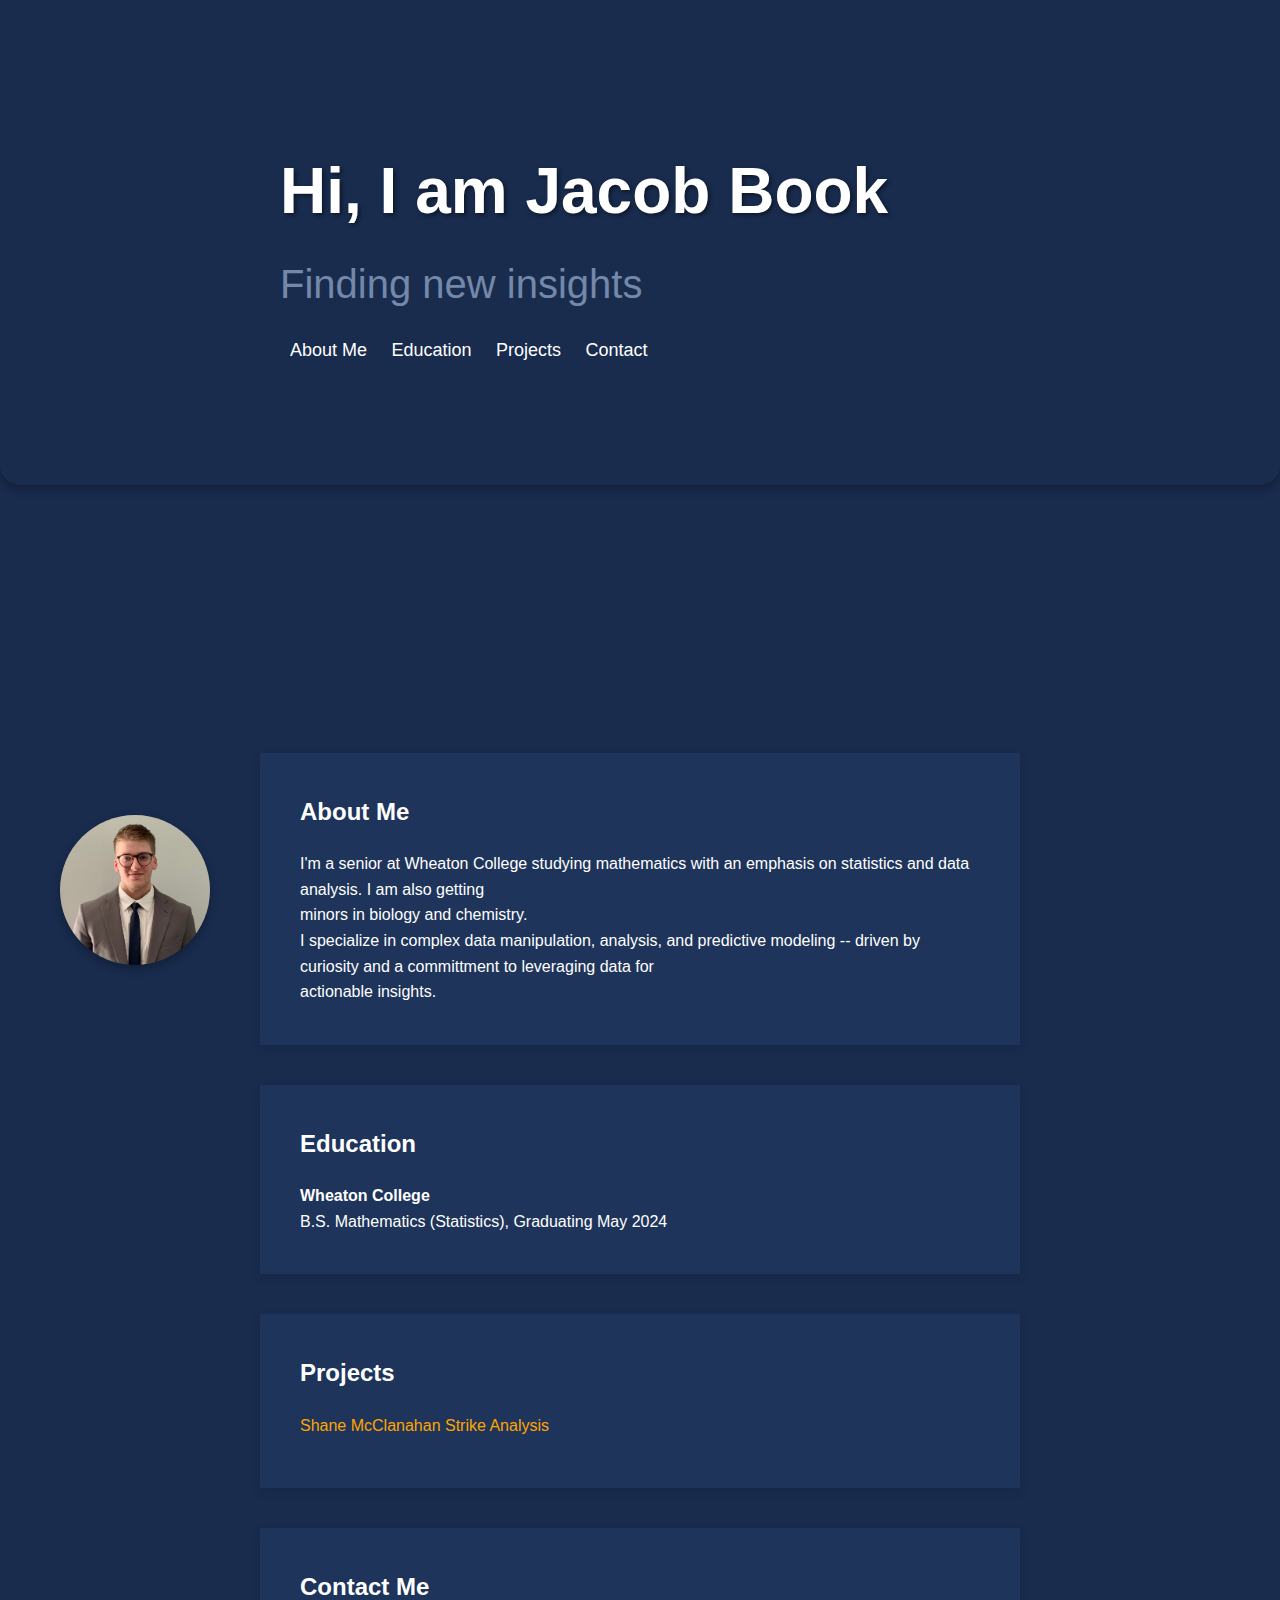
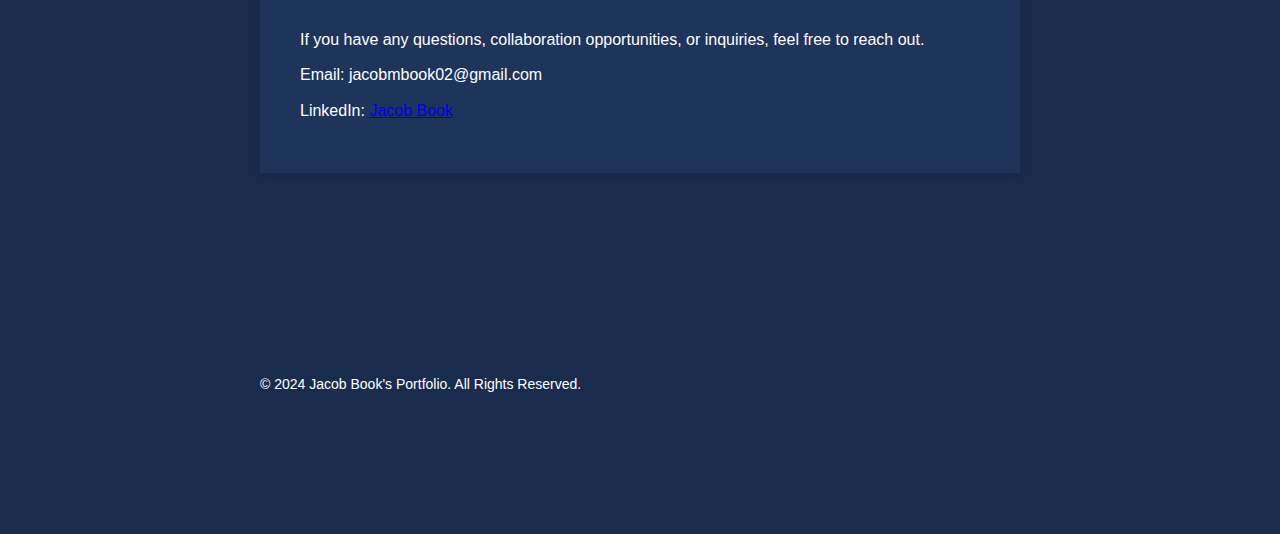
==== index.html @ a02934a4 "Update index.html" ====
<!DOCTYPE html>
<html lang="en">
<head>
  <meta charset="UTF-8">
  <meta name="viewport" content="width=device-width, initial-scale=1.0">
  <title>Jacob Book's Portfolio</title>
  <style>
    /* Reset and General Styles */
    * {
      box-sizing: border-box;
      margin: 0;
      padding: 0;
    }

    body {
      font-family: 'Roboto', sans-serif; /* Custom font */
      line-height: 1.6;
      background-color: #192C4E; /* Dark blue background */
      overflow-x: hidden;
      color: #fff; /* Text color */
      text-align: center; /* Center align everything */
    }

    .container {
      max-width: 800px; /* Narrower container */
      margin: 50px auto; /* Center the container horizontally */
      padding: 20px;
      text-align: left; /* Left align content inside container */
      position: relative; /* Relative positioning for absolute positioning of profile picture */
    }

    /* Header Styles */
    header {
      background-color: #192C4E; /* Dark blue background */
      color: #fff;
      padding: 50px 0;
      border-radius: 0 0 20px 20px;
      box-shadow: 0px 4px 10px rgba(0, 0, 0, 0.3);
      text-align: left;
    }

    .profile-picture {
      position: relative; /* Absolute positioning for precise control */
      top: 260px; /* Adjust top positioning */
      left: -200px; /* Adjust left positioning */
      border-radius: 50%;
      width: 150px;
      height: 150px;
      box-shadow: 0px 4px 10px rgba(0, 0, 0, 0.3);
      z-index: 2; /* Ensure profile picture stays above the sections */
    }

    .header-content {
      margin-top: 20px;
      text-align: left; /* Align header content to the left */
      padding-left: 20px; /* Add padding to align content with profile picture */
    }

    header h1 {
      font-size: 64px; /* Larger header text */
      margin-bottom: 10px;
      text-shadow: 2px 2px 4px rgba(0, 0, 0, 0.5); /* Text shadow */
      text-align: left
    }

    header p {
      font-size: 40px;
      margin-bottom: 20px;
      color: #7488A9;
    }

    nav ul {
      list-style: none;
      padding: 0;
      margin-top: 20px;
    }

    nav ul li {
      display: inline;
      margin: 0 10px;
    }

    nav ul li a {
      color: #fff;
      text-decoration: none;
      font-size: 18px;
    }

    nav ul li a:hover {
      text-decoration: underline;
    }

    /* Section Styles */
    section {
      padding: 40px;
      margin: 40px 0;
      box-shadow: 0px 4px 10px rgba(0, 0, 0, 0.1);
      background-color: #1E345A; /* Dark blue background */
      animation: slideIn 1s ease;
      position: relative; /* Ensure proper positioning */
      z-index: 1; /* Lower z-index to slide under profile picture */
    }

    @keyframes slideIn {
      0% {
        opacity: 0;
        transform: translateY(-50px);
      }
      100% {
        opacity: 1;
        transform: translateY(0);
      }
    }

    section h2 {
      font-size: 24px; /* Adjusted heading size */
      margin-bottom: 20px;
    }

    section p {
      font-size: 16px;
      line-height: 1.6;
    }

    /* Project Links Styles */
    .project-links {
      list-style: none;
      padding: 0;
    }

    .project-links li {
      margin-bottom: 10px;
    }

    .project-links li a {
      color: #FFA500; /* Orange */
      text-decoration: none;
      transition: color 0.3s;
      font-size: 16px;
    }

    .project-links li a:hover {
      color: #FF8C00; /* Darker shade of orange */
    }

    /* Contact Styles */
    .contact-info p {
      margin: 10px 0;
    }

    /* Footer Styles */
    footer {
      background: #192C4E;
      color: #fff;
      text-align: center;
      padding: 20px 0;
      border-radius: 20px 20px 0 0;
    }

    footer p {
      font-size: 14px;
    }

    .social-icons {
      margin-top: 10px;
    }

    .social-icons .icon {
      color: #fff;
      font-size: 24px;
      margin: 0 10px;
    }

    .social-icons .icon:hover {
      color: #dcdde1;
    }
  </style>

</head>
<body>
  <header>
    <div class="container">
      <div class="header-content">
        <h1>Hi, I am Jacob Book</h1>
        <p>Finding new insights</p>
        <nav>
          <ul>
            <li><a href="#about">About Me</a></li>
            <li><a href="#education">Education</a></li>
            <li><a href="#projects">Projects</a></li>
            <li><a href="#contact">Contact</a></li>
          </ul>
        </nav>
      </div>
    </div>
  </header>

  <div class="container">
    <img class="profile-picture" src="assets/headshot.jpg" alt="Profile Picture">
    <section id="about">
      <h2>About Me</h2>
      <p>I'm a senior at Wheaton College studying mathematics with an emphasis on statistics and data analysis. I am also getting </p>
      <p>minors in biology and chemistry. </p>
      <p> </p>
      <p>I specialize in complex data manipulation, analysis, and predictive modeling -- driven by curiosity and a committment to leveraging data for </p>
      <p>actionable insights.</p>
    </section>

    <section id="education">
      <h2>Education</h2>
      <p><strong>Wheaton College</strong></p>
      <p>B.S. Mathematics (Statistics), Graduating May 2024</p>
    </section>

    <section id="projects">
      <h2>Projects</h2>
      <ul class="project-links">
        <li><a href="assets/shane_mcclanahan_strike_analysis.pdf">Shane McClanahan Strike Analysis</a></li>
        <!-- Add more project links here -->
      </ul>
    </section>

    <section id="contact">
      <h2>Contact Me</h2>
      <div class="contact-info">
        <p>If you have any questions, collaboration opportunities, or inquiries, feel free to reach out.</p>
        <p>Email: jacobmbook02@gmail.com</p>
        <p>LinkedIn: <a href="https://www.linkedin.com/in/jacob-book">Jacob Book</a></p>
      </div>
    </section>
  </div>

  <footer>
    <div class="container">
      <p>&copy; 2024 Jacob Book's Portfolio. All Rights Reserved.</p>
      <div class="social-icons">
        <a href="#" class="icon"><i class="fab fa-twitter"></i></a>
        <a href="#" class="icon"><i class="fab fa-linkedin"></i></a>
        <a href="#" class="icon"><i class="fab fa-github"></i></a>
      </div>
    </div>
  </footer>
</body>
</html>
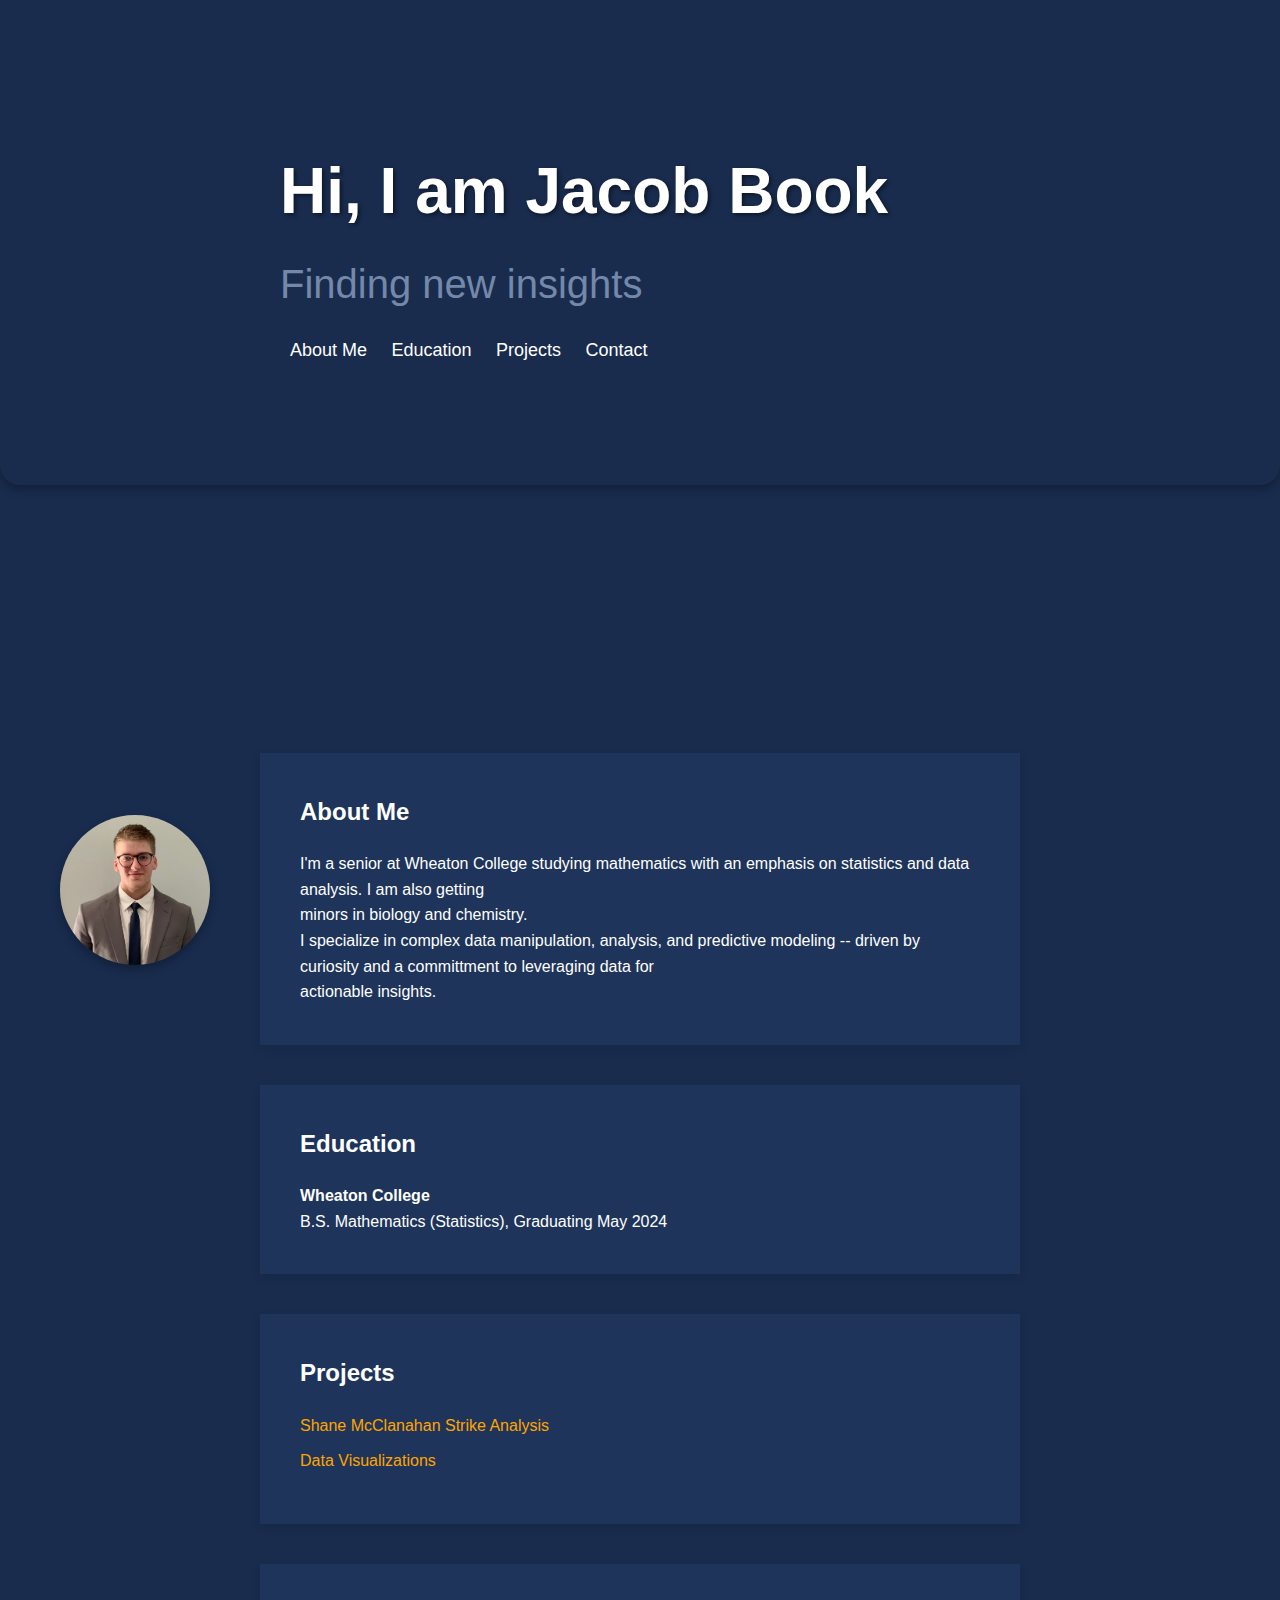
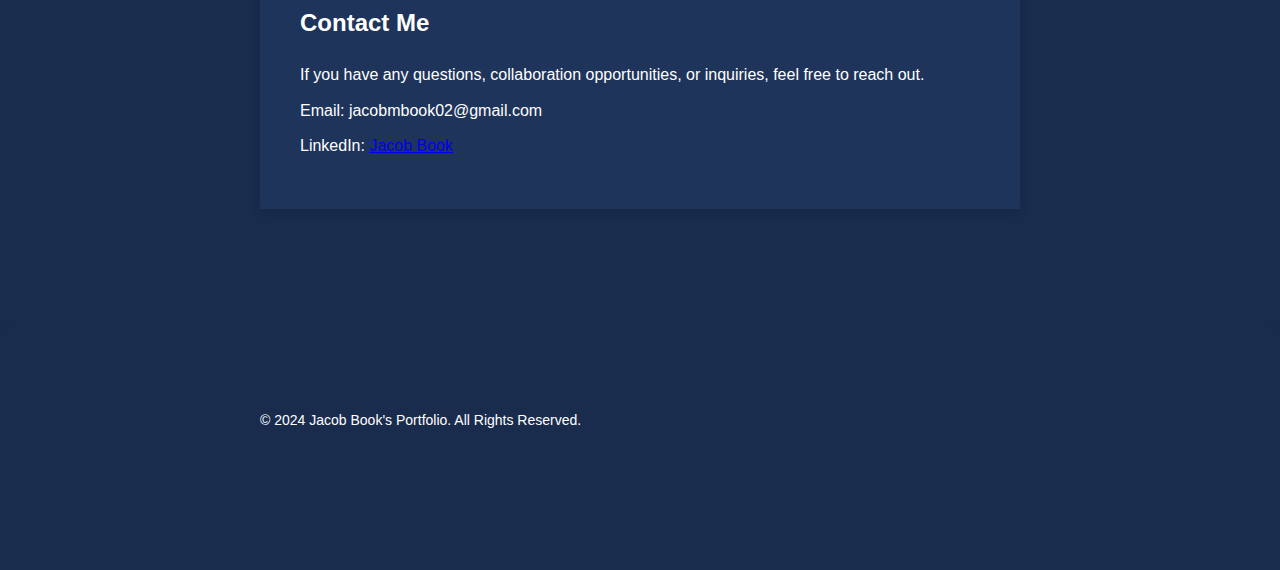
==== commit 96652604: "visual" ====
--- a/index.html
+++ b/index.html
@@ -213,12 +213,13 @@
     </section>
 
     <section id="projects">
-      <h2>Projects</h2>
-      <ul class="project-links">
-        <li><a href="assets/shane_mcclanahan_strike_analysis.pdf">Shane McClanahan Strike Analysis</a></li>
-        <!-- Add more project links here -->
-      </ul>
-    </section>
+    <h2>Projects</h2>
+    <ul class="project-links">
+      <li><a href="assets/shane_mcclanahan_strike_analysis.pdf">Shane McClanahan Strike Analysis</a></li>
+      <li><a href="data_visual.html">Data Visualizations</a></li>
+      <!-- Add more project links here -->
+    </ul>
+  </section>
 
     <section id="contact">
       <h2>Contact Me</h2>
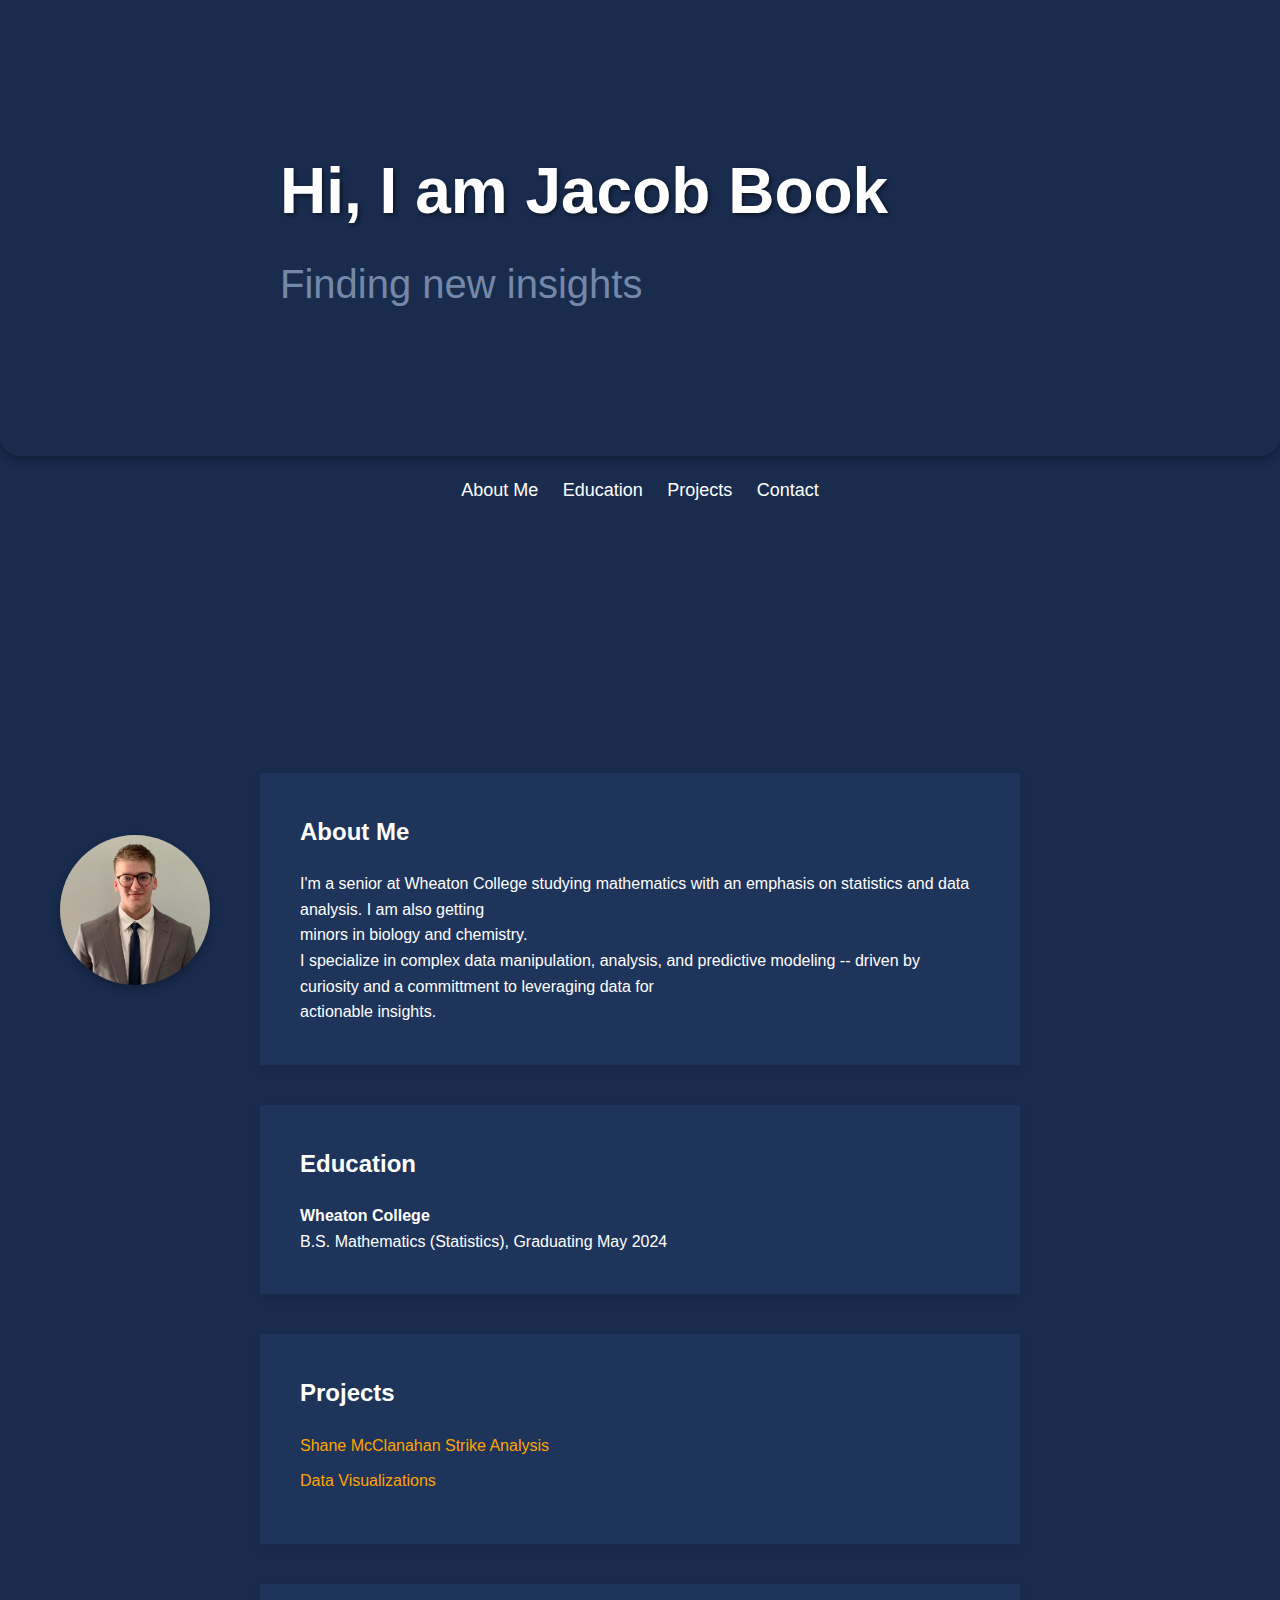
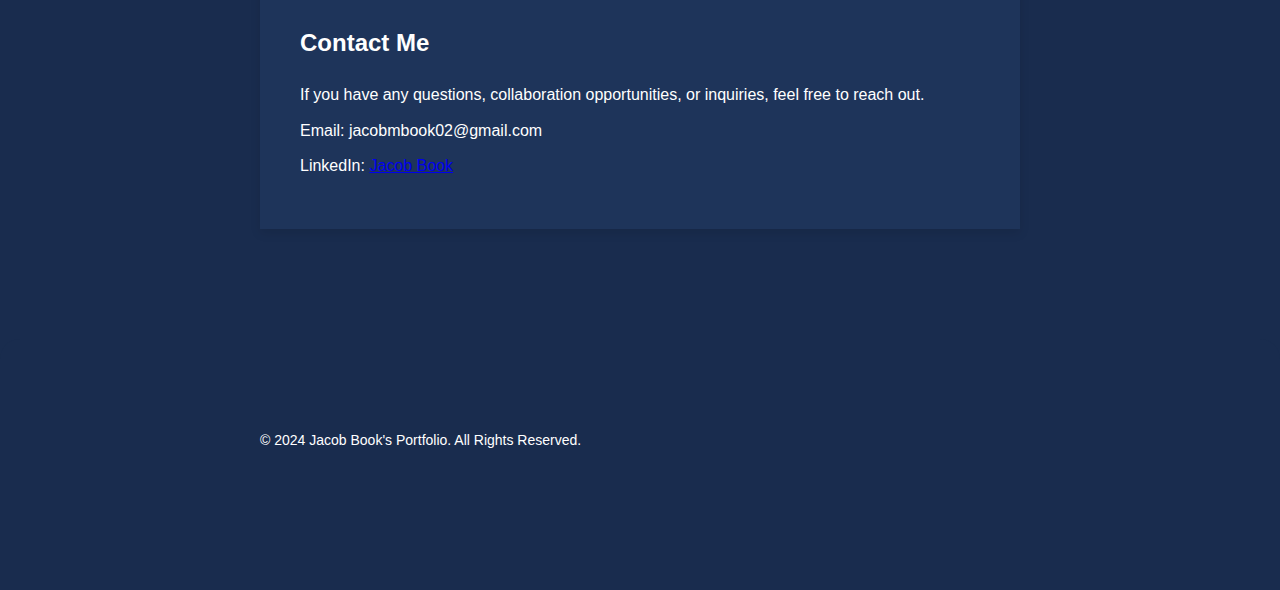
==== commit 8788bcaf: "Update index.html" ====
--- a/index.html
+++ b/index.html
@@ -183,17 +183,18 @@
       <div class="header-content">
         <h1>Hi, I am Jacob Book</h1>
         <p>Finding new insights</p>
-        <nav>
-          <ul>
-            <li><a href="#about">About Me</a></li>
-            <li><a href="#education">Education</a></li>
-            <li><a href="#projects">Projects</a></li>
-            <li><a href="#contact">Contact</a></li>
-          </ul>
-        </nav>
       </div>
     </div>
   </header>
+
+  <nav>
+    <ul>
+      <li><a href="#about">About Me</a></li>
+      <li><a href="#education">Education</a></li>
+      <li><a href="#projects">Projects</a></li>
+      <li><a href="#contact">Contact</a></li>
+    </ul>
+  </nav>
 
   <div class="container">
     <img class="profile-picture" src="assets/headshot.jpg" alt="Profile Picture">
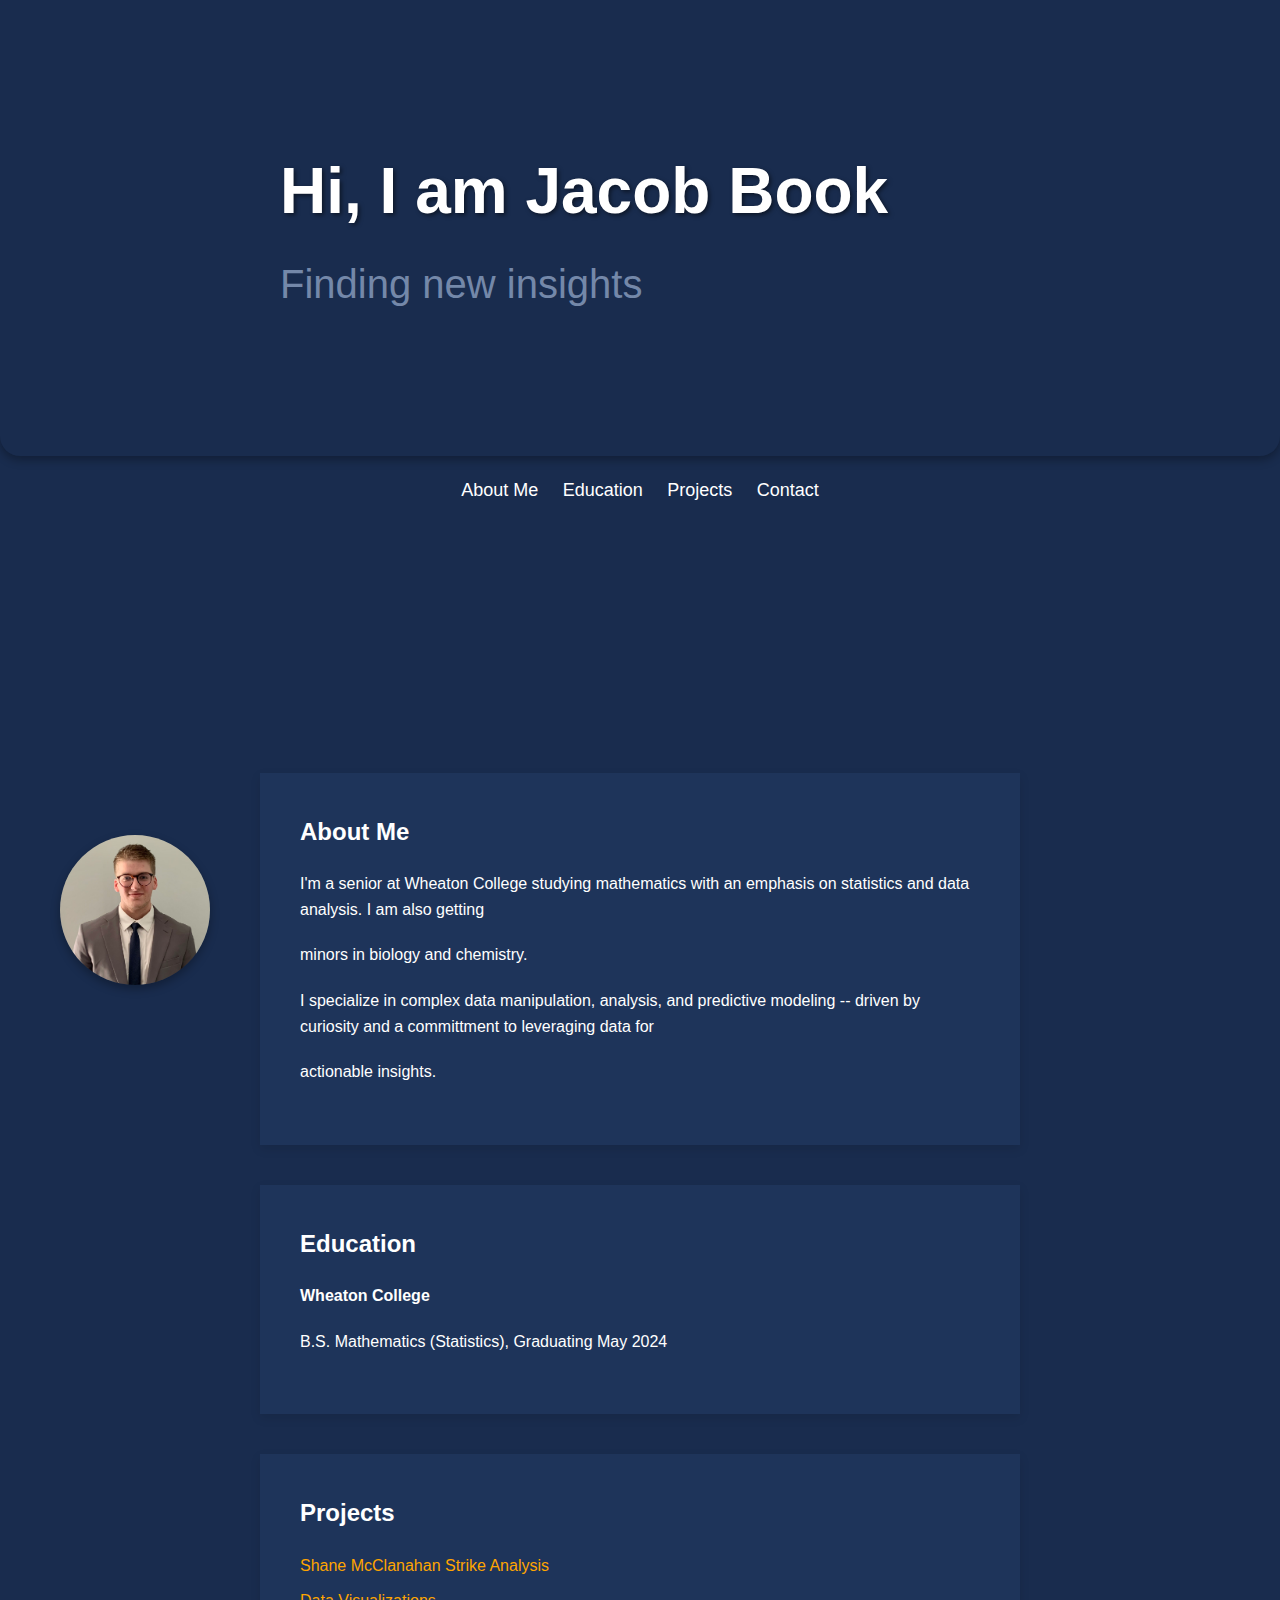
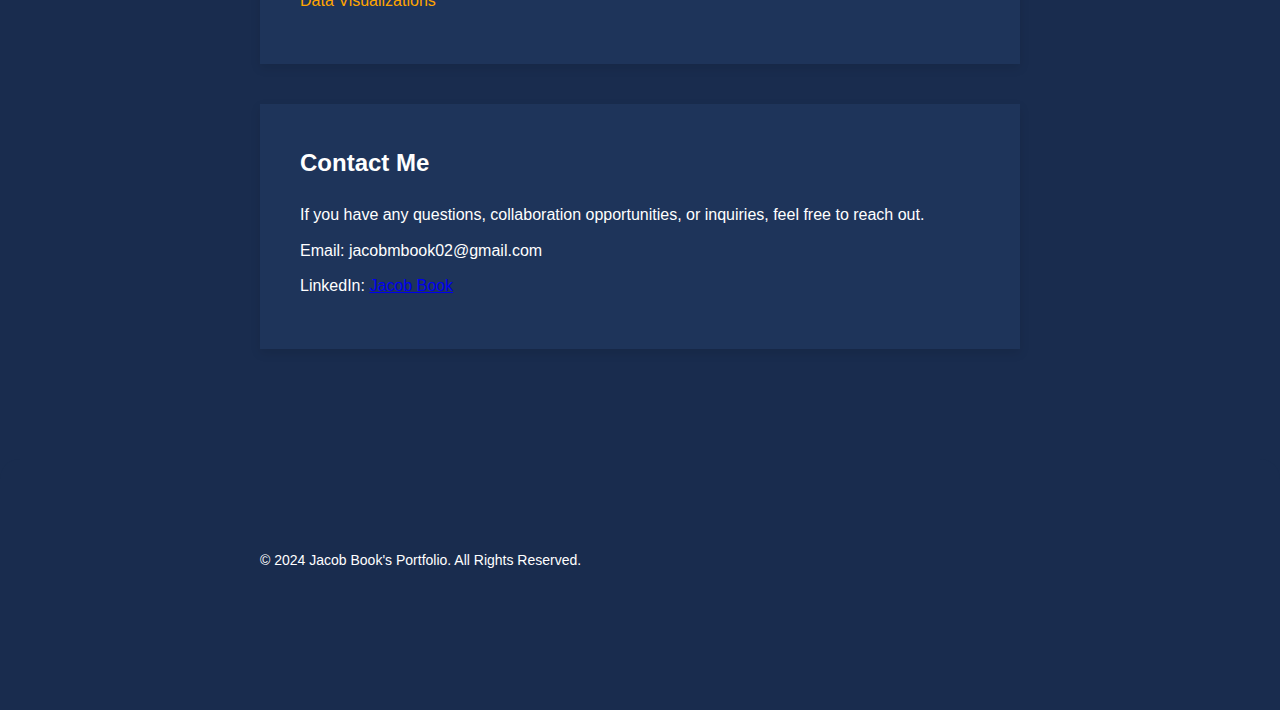
==== commit 356c7e77: "Update index.html" ====
--- a/index.html
+++ b/index.html
@@ -120,7 +120,9 @@
     section p {
       font-size: 16px;
       line-height: 1.6;
-    }
+        margin-bottom: 20px;
+    }
+
 
     /* Project Links Styles */
     .project-links {
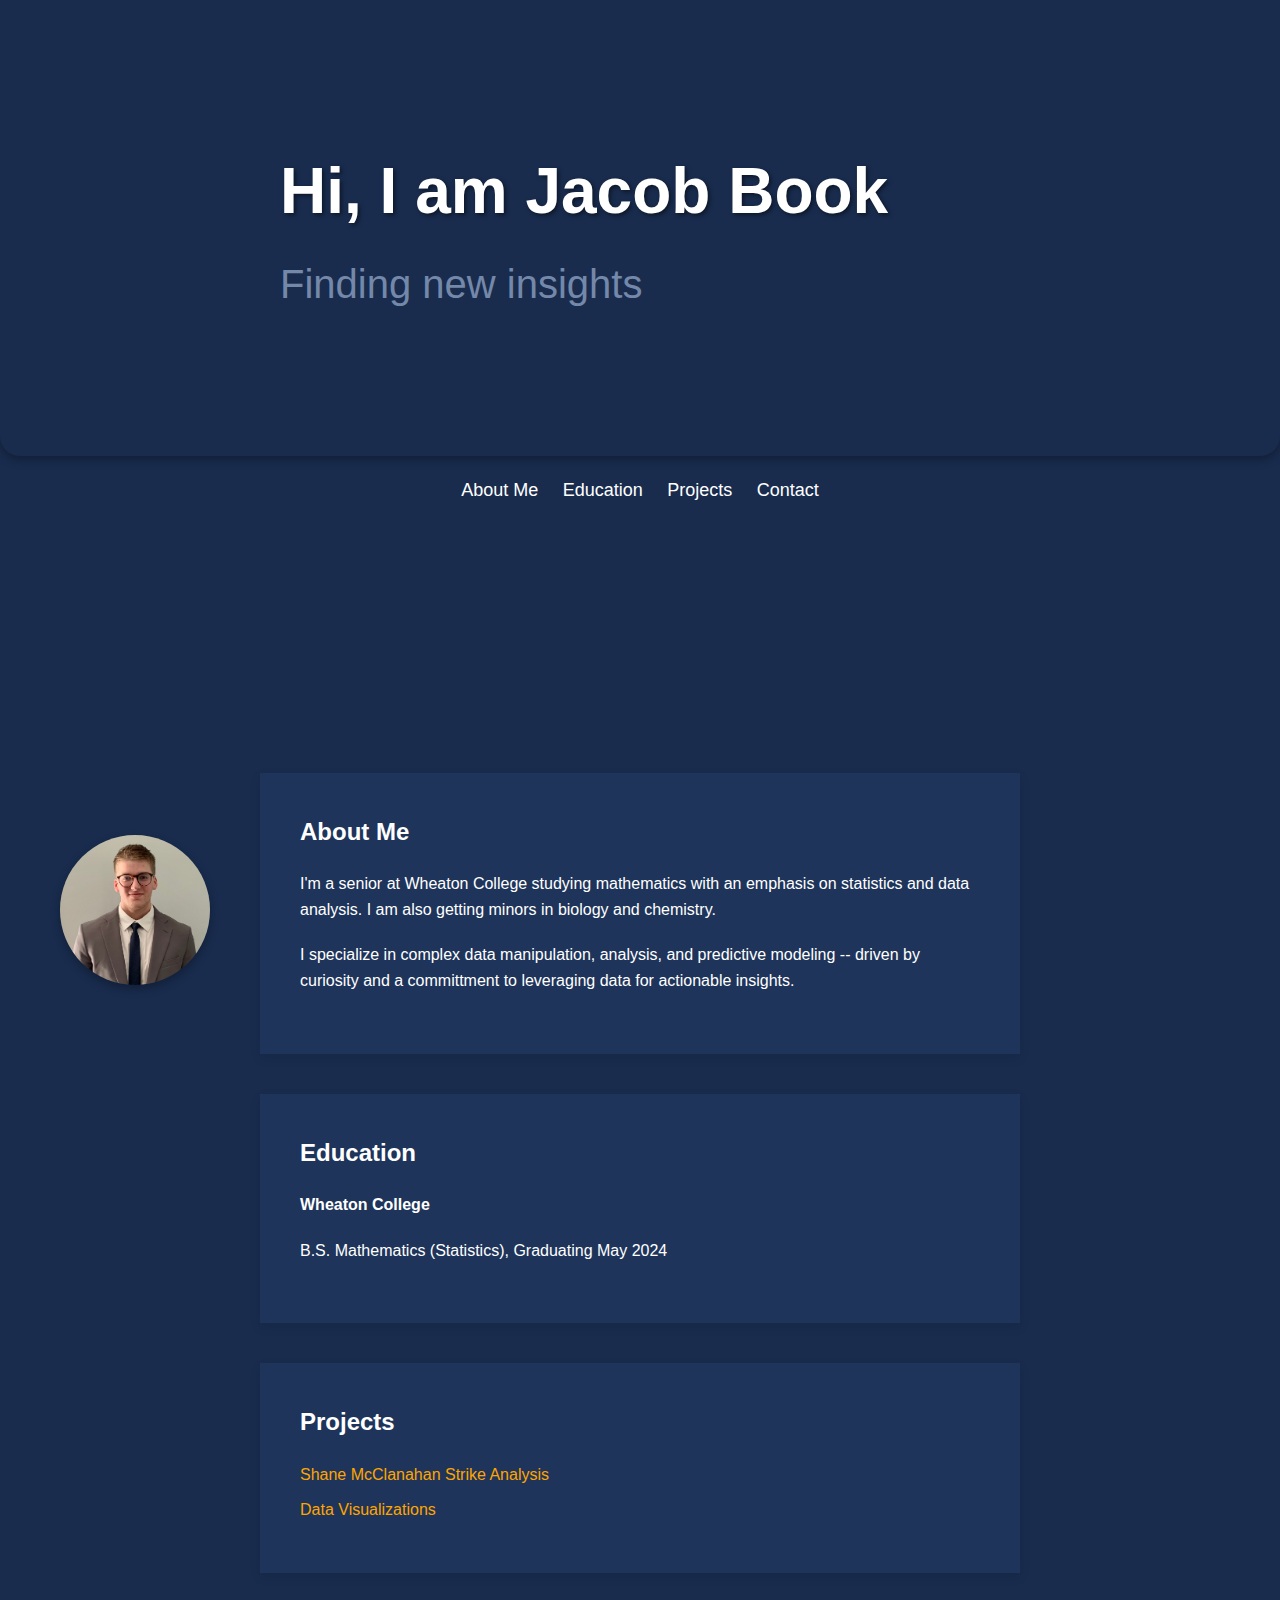
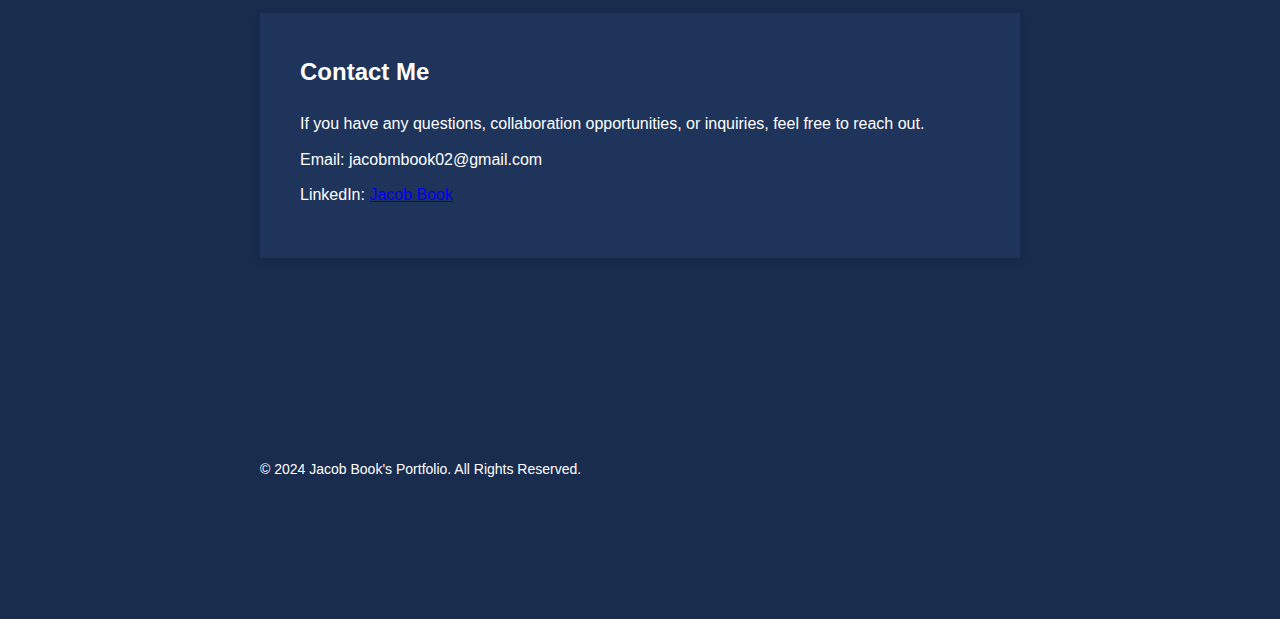
==== commit 3256f5c0: "Update index.html" ====
--- a/index.html
+++ b/index.html
@@ -202,11 +202,8 @@
     <img class="profile-picture" src="assets/headshot.jpg" alt="Profile Picture">
     <section id="about">
       <h2>About Me</h2>
-      <p>I'm a senior at Wheaton College studying mathematics with an emphasis on statistics and data analysis. I am also getting </p>
-      <p>minors in biology and chemistry. </p>
-      <p> </p>
-      <p>I specialize in complex data manipulation, analysis, and predictive modeling -- driven by curiosity and a committment to leveraging data for </p>
-      <p>actionable insights.</p>
+      <p>I'm a senior at Wheaton College studying mathematics with an emphasis on statistics and data analysis. I am also getting minors in biology and chemistry. </p>
+      <p>I specialize in complex data manipulation, analysis, and predictive modeling -- driven by curiosity and a committment to leveraging data for actionable insights.</p>
     </section>
 
     <section id="education">
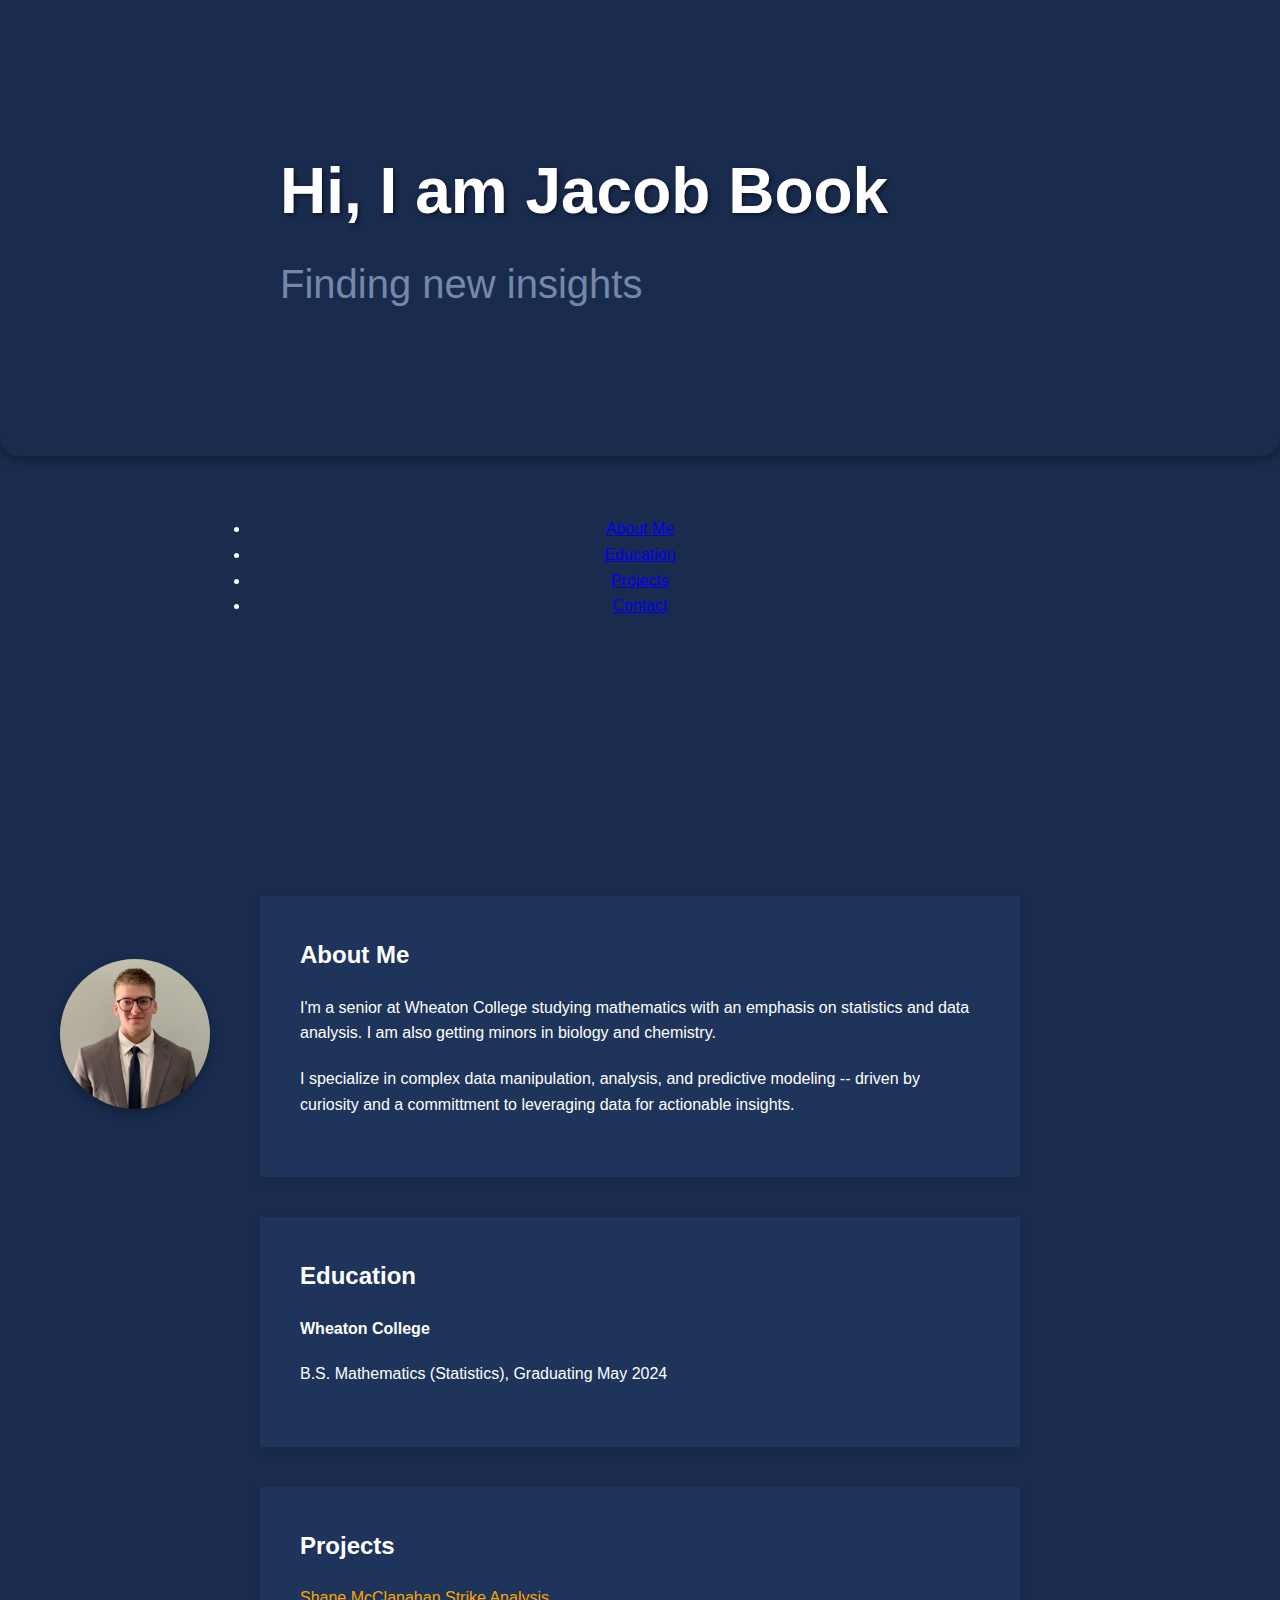
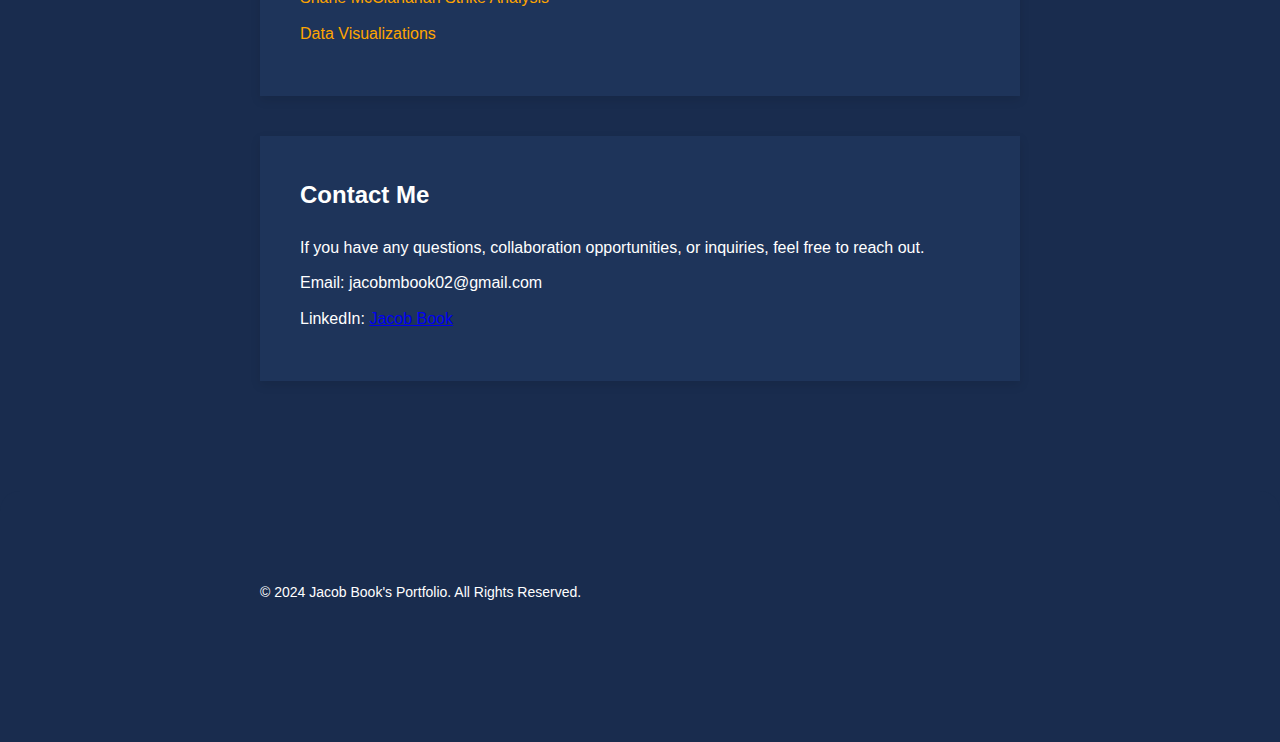
==== commit b1a64a65: "Update index.html" ====
--- a/index.html
+++ b/index.html
@@ -29,6 +29,14 @@
       position: relative; /* Relative positioning for absolute positioning of profile picture */
     }
 
+    .navigation {
+      max-width: 800px; /* Narrower container */
+      margin: 50px auto; /* Center the container horizontally */
+      padding: 10px;
+      text-align: center; /* Left align content inside container */
+      position: relative; /* Relative positioning for absolute positioning of profile picture */
+    }
+
     /* Header Styles */
     header {
       background-color: #192C4E; /* Dark blue background */
@@ -89,6 +97,7 @@
     nav ul li a:hover {
       text-decoration: underline;
     }
+
 
     /* Section Styles */
     section {
@@ -189,6 +198,7 @@
     </div>
   </header>
 
+  <div class = "navigation"
   <nav>
     <ul>
       <li><a href="#about">About Me</a></li>
@@ -197,6 +207,7 @@
       <li><a href="#contact">Contact</a></li>
     </ul>
   </nav>
+</div>
 
   <div class="container">
     <img class="profile-picture" src="assets/headshot.jpg" alt="Profile Picture">
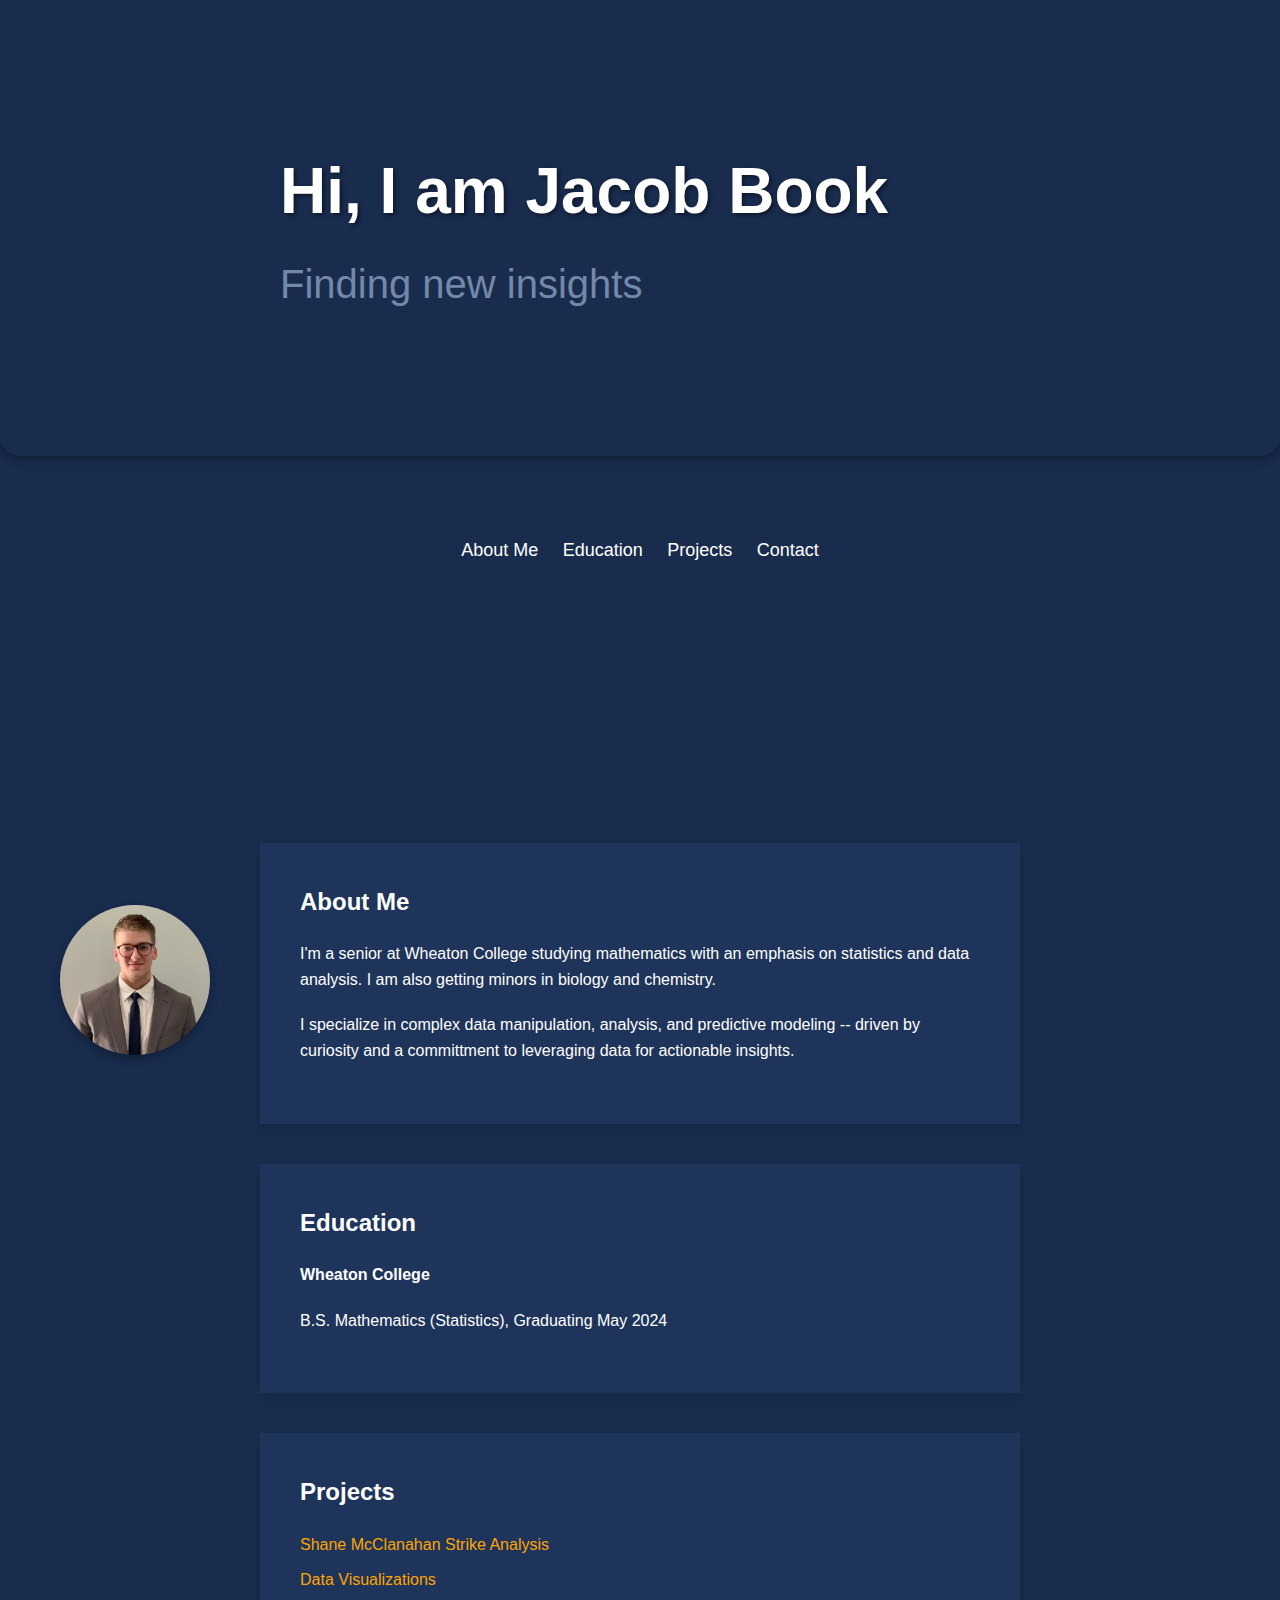
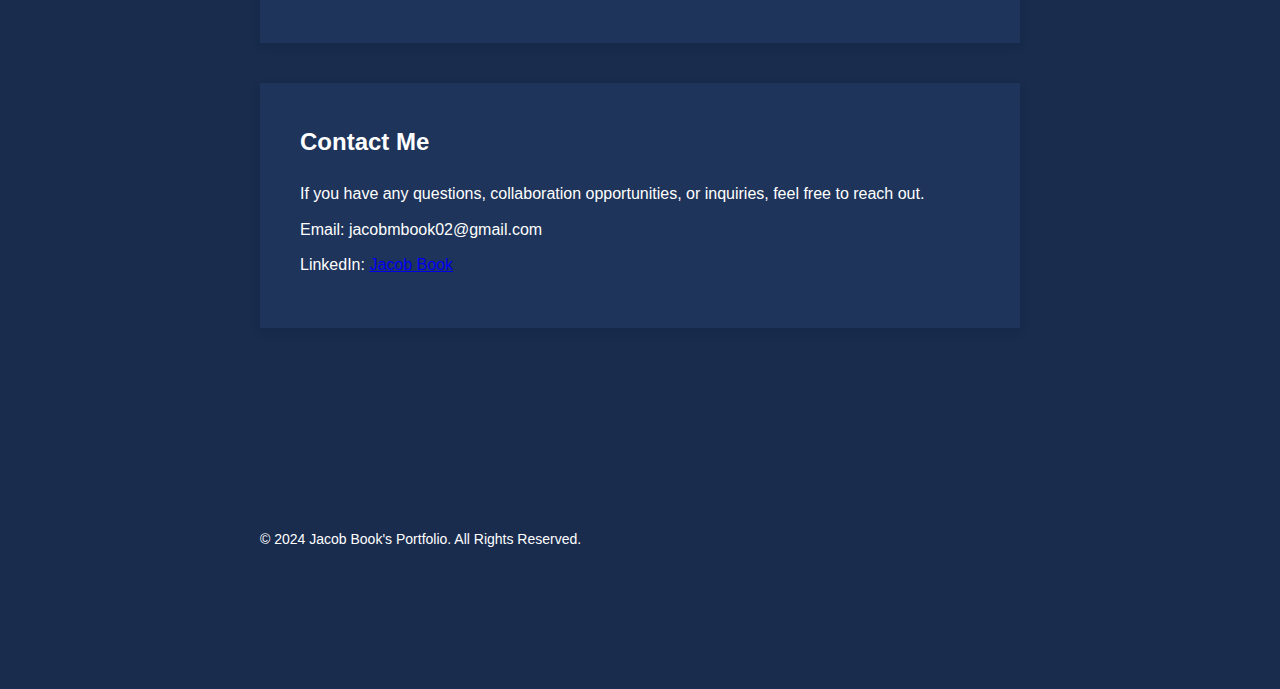
==== commit 912244b1: "Update index.html" ====
--- a/index.html
+++ b/index.html
@@ -198,7 +198,7 @@
     </div>
   </header>
 
-  <div class = "navigation"
+  <div class = "navigation">
   <nav>
     <ul>
       <li><a href="#about">About Me</a></li>
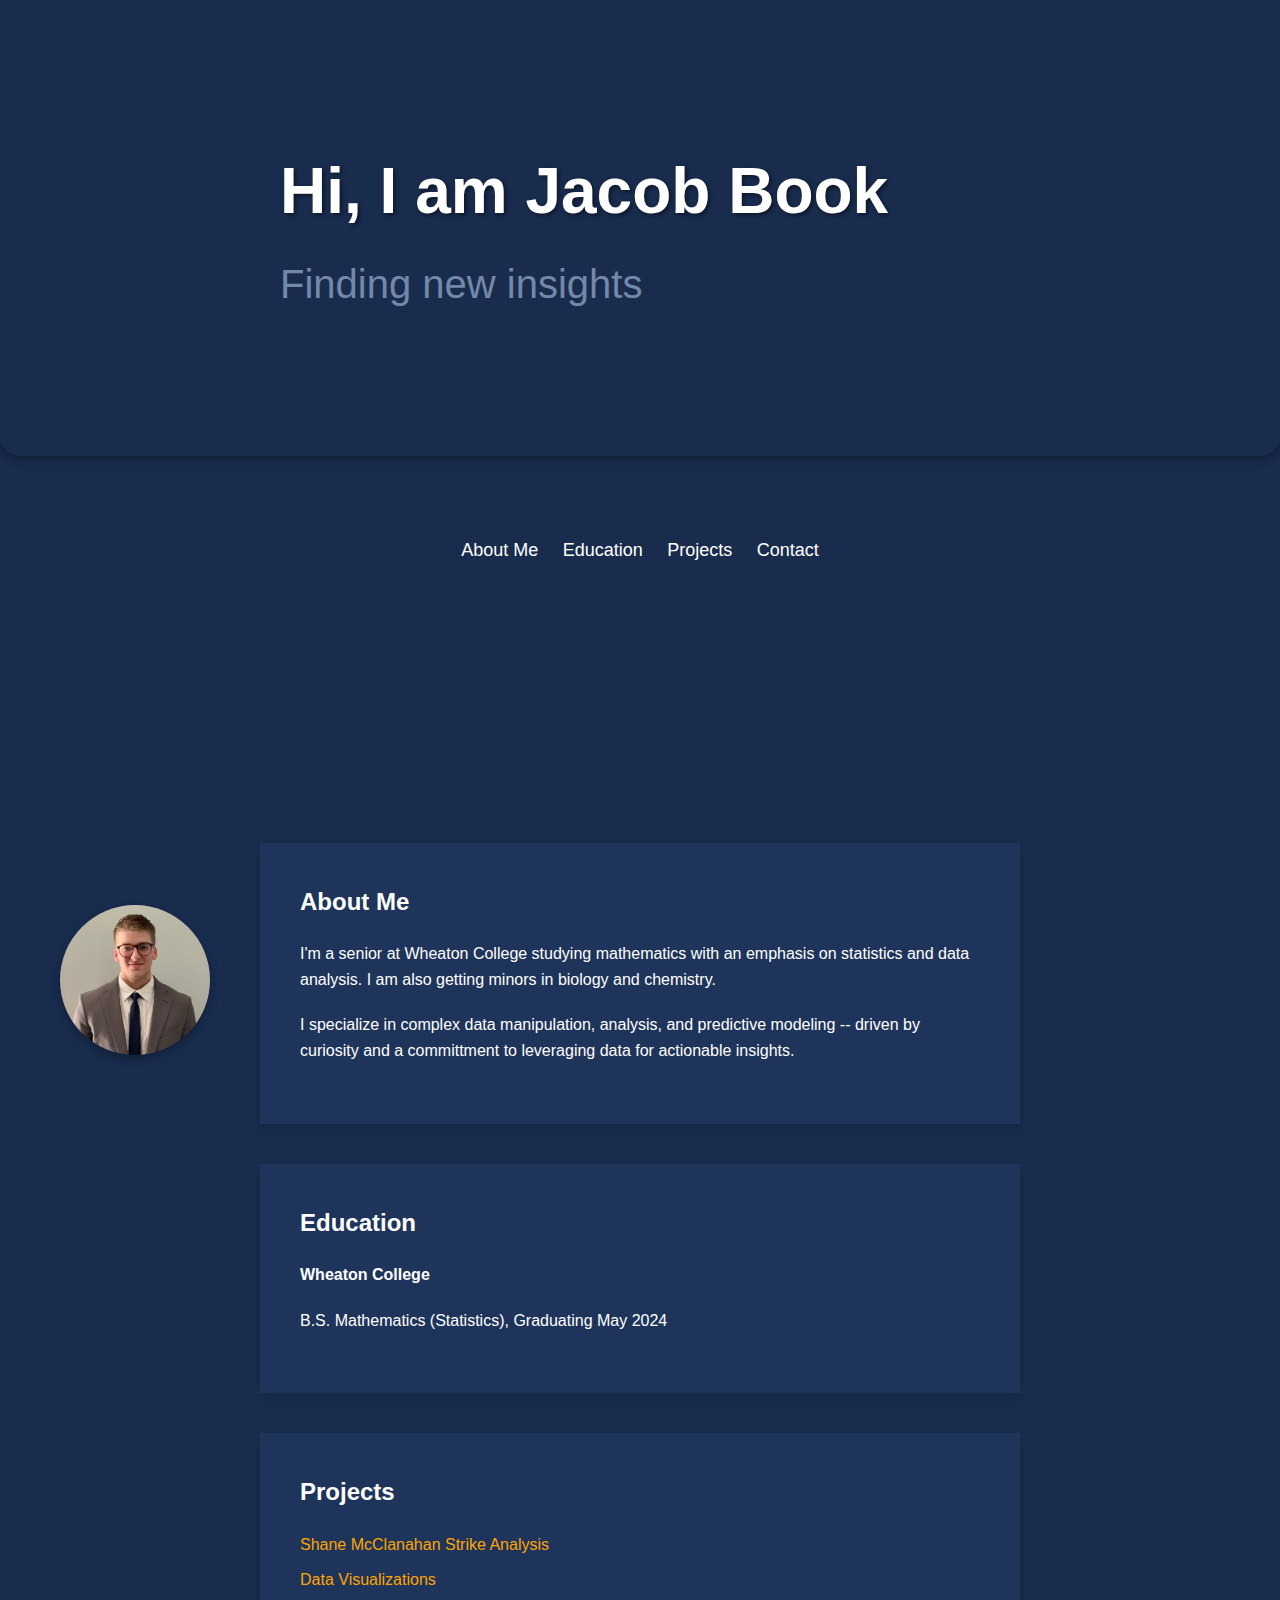
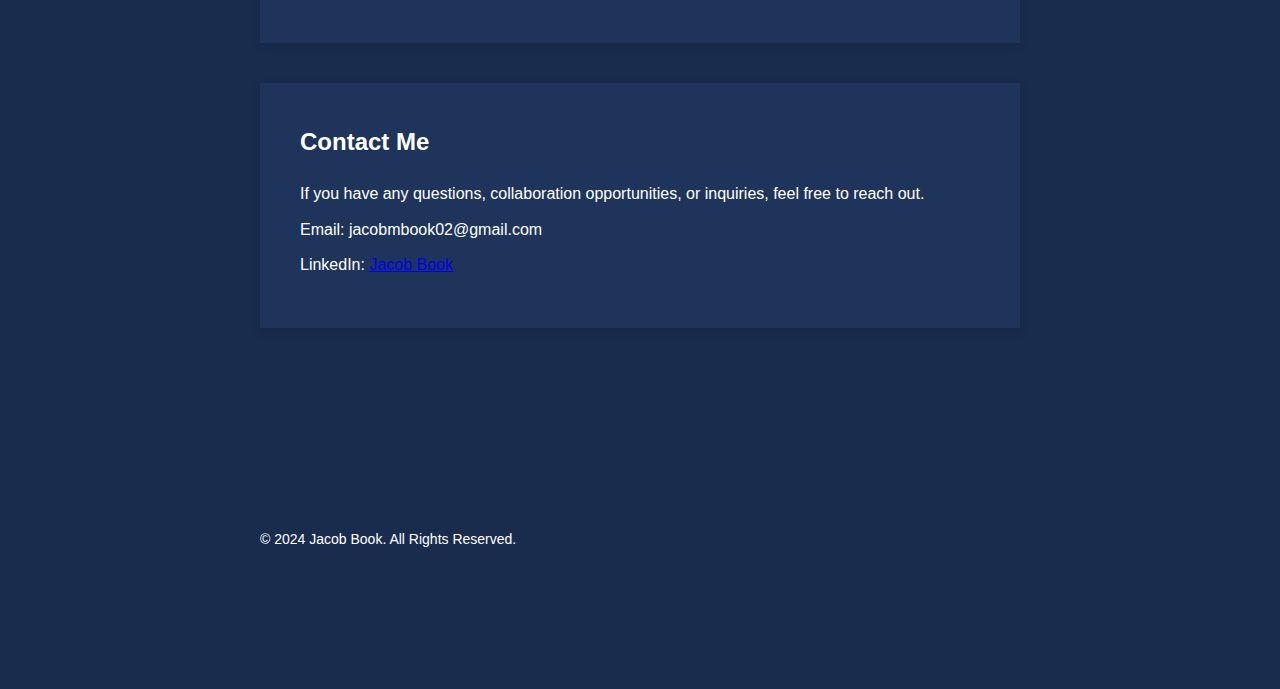
==== commit 28b40a16: "Update index.html" ====
--- a/index.html
+++ b/index.html
@@ -244,7 +244,7 @@
 
   <footer>
     <div class="container">
-      <p>&copy; 2024 Jacob Book's Portfolio. All Rights Reserved.</p>
+      <p>&copy; 2024 Jacob Book. All Rights Reserved.</p>
       <div class="social-icons">
         <a href="#" class="icon"><i class="fab fa-twitter"></i></a>
         <a href="#" class="icon"><i class="fab fa-linkedin"></i></a>
